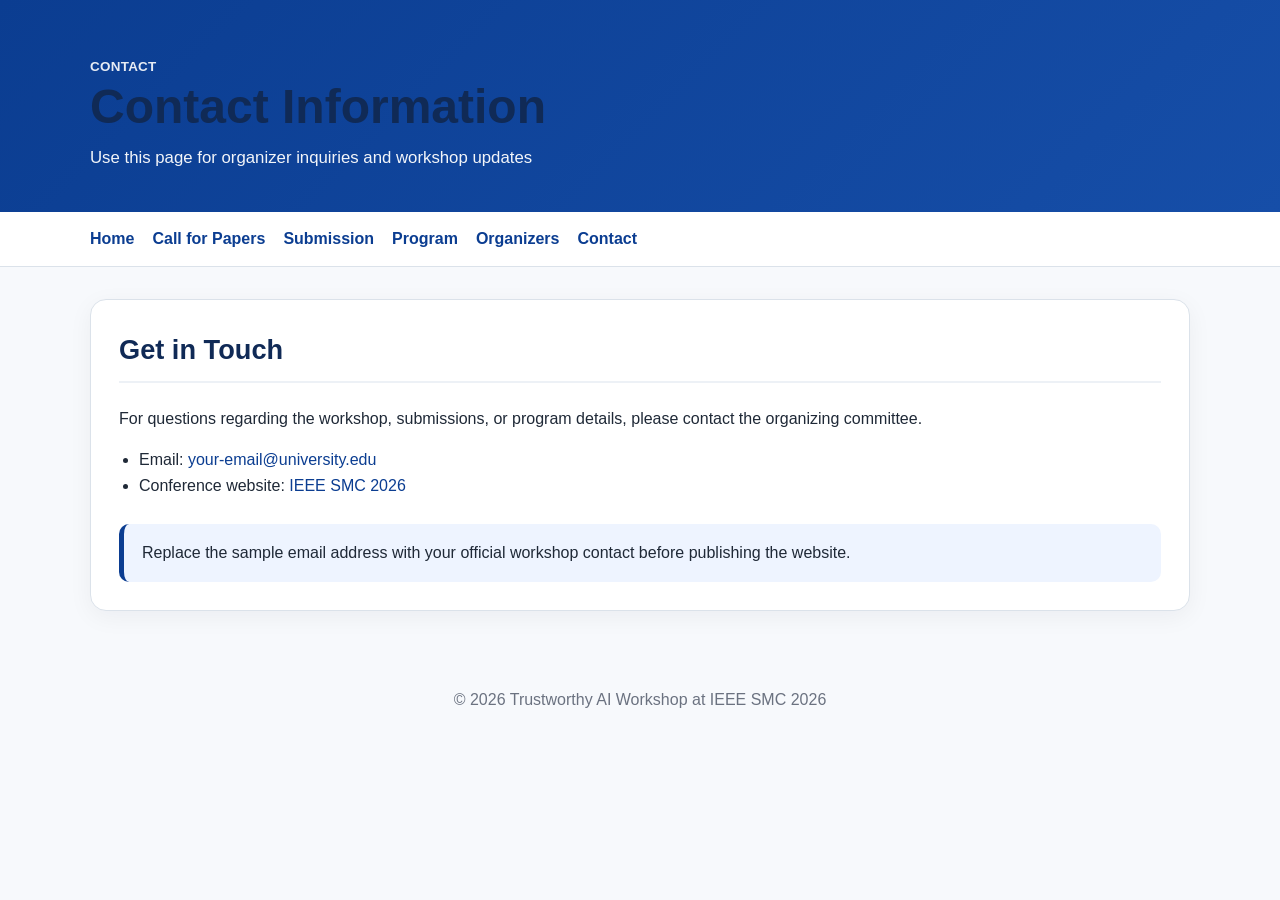
==== contact.html @ cf58e350 "Add files via upload" ====
<!DOCTYPE html>
<html lang="en">
<head>
  <meta charset="UTF-8">
  <meta name="viewport" content="width=device-width, initial-scale=1.0">
  <title>Contact | Trustworthy AI Workshop</title>
  <link rel="stylesheet" href="styles.css">
</head>
<body>
  <header class="site-header">
    <div class="wrap">
      <div class="tagline">Contact</div>
      <h1 class="site-title">Contact Information</h1>
      <p class="site-subtitle">Use this page for organizer inquiries and workshop updates</p>
    </div>
  </header>
  <nav class="topnav">
    <div class="wrap">
      <a href="index.html">Home</a>
      <a href="cfp.html">Call for Papers</a>
      <a href="submission.html">Submission</a>
      <a href="program.html">Program</a>
      <a href="organizers.html">Organizers</a>
      <a href="contact.html">Contact</a>
    </div>
  </nav>
  <main>
    <div class="wrap">
      <section class="page-card">
        <h2>Get in Touch</h2>
        <p>For questions regarding the workshop, submissions, or program details, please contact the organizing committee.</p>
        <ul class="clean-list">
          <li>Email: <a href="mailto:your-email@university.edu">your-email@university.edu</a></li>
          <li>Conference website: <a href="https://www.ieeesmc2026.org/" target="_blank" rel="noopener">IEEE SMC 2026</a></li>
        </ul>
        <div class="info-box section-spacer">
          Replace the sample email address with your official workshop contact before publishing the website.
        </div>
      </section>
    </div>
  </main>
  <footer class="footer"><div class="wrap">© 2026 Trustworthy AI Workshop at IEEE SMC 2026</div></footer>
</body>
</html>
---- styles.css ----
:root {
  --primary: #0b3d91;
  --primary-dark: #082c69;
  --accent: #eef4ff;
  --text: #1f2937;
  --muted: #6b7280;
  --border: #dbe2ea;
  --bg: #f7f9fc;
  --white: #ffffff;
}

* { box-sizing: border-box; }
html { scroll-behavior: smooth; }
body {
  margin: 0;
  font-family: Arial, Helvetica, sans-serif;
  color: var(--text);
  background: var(--bg);
  line-height: 1.6;
}

a { color: var(--primary); text-decoration: none; }
a:hover { text-decoration: underline; }

.site-header {
  background: linear-gradient(135deg, var(--primary) 0%, #164ea8 100%);
  color: var(--white);
  padding: 56px 20px 40px;
}

.wrap {
  width: min(1100px, calc(100% - 32px));
  margin: 0 auto;
}

.site-title {
  margin: 0 0 10px;
  font-size: clamp(2rem, 4vw, 3rem);
  line-height: 1.2;
}

.site-subtitle {
  margin: 0;
  font-size: 1.05rem;
  opacity: 0.95;
}

.topnav {
  background: var(--white);
  border-bottom: 1px solid var(--border);
  position: sticky;
  top: 0;
  z-index: 10;
}

.topnav .wrap {
  display: flex;
  flex-wrap: wrap;
  gap: 10px 18px;
  align-items: center;
  padding: 14px 0;
}

.topnav a {
  font-weight: 600;
}

main { padding: 32px 0 48px; }

.page-card {
  background: var(--white);
  border: 1px solid var(--border);
  border-radius: 16px;
  padding: 28px;
  box-shadow: 0 6px 24px rgba(15, 23, 42, 0.05);
}

.hero-grid,
.two-col {
  display: grid;
  grid-template-columns: 2fr 1fr;
  gap: 24px;
}

h1, h2, h3 { color: #102a56; }
h2 {
  margin-top: 0;
  font-size: 1.7rem;
  border-bottom: 2px solid #edf1f6;
  padding-bottom: 10px;
}

h3 { margin-bottom: 8px; }

.muted { color: var(--muted); }

.info-box {
  background: var(--accent);
  border-left: 5px solid var(--primary);
  border-radius: 10px;
  padding: 16px 18px;
}

.button-row {
  display: flex;
  flex-wrap: wrap;
  gap: 12px;
  margin-top: 18px;
}

.btn {
  display: inline-block;
  padding: 11px 18px;
  border-radius: 8px;
  font-weight: 700;
  border: 1px solid transparent;
}

.btn-primary {
  background: var(--primary);
  color: var(--white);
}
.btn-primary:hover { background: var(--primary-dark); text-decoration: none; }

.btn-secondary {
  background: var(--white);
  border-color: var(--primary);
  color: var(--primary);
}
.btn-secondary:hover { background: #f2f6ff; text-decoration: none; }

.date-table {
  width: 100%;
  border-collapse: collapse;
  margin-top: 8px;
}
.date-table th,
.date-table td {
  border-bottom: 1px solid var(--border);
  text-align: left;
  padding: 10px 8px;
}
.date-table th { color: #0f2e6e; }

.topic-list, .clean-list {
  padding-left: 20px;
}

.section-spacer { margin-top: 26px; }

.footer {
  padding: 28px 0 40px;
  color: var(--muted);
  text-align: center;
}

.person {
  padding: 14px 0;
  border-bottom: 1px solid var(--border);
}
.person:last-child { border-bottom: 0; }

.tagline {
  font-weight: 700;
  letter-spacing: 0.02em;
  text-transform: uppercase;
  font-size: 0.84rem;
  opacity: 0.9;
}

@media (max-width: 800px) {
  .hero-grid, .two-col {
    grid-template-columns: 1fr;
  }
  .page-card { padding: 22px; }
}
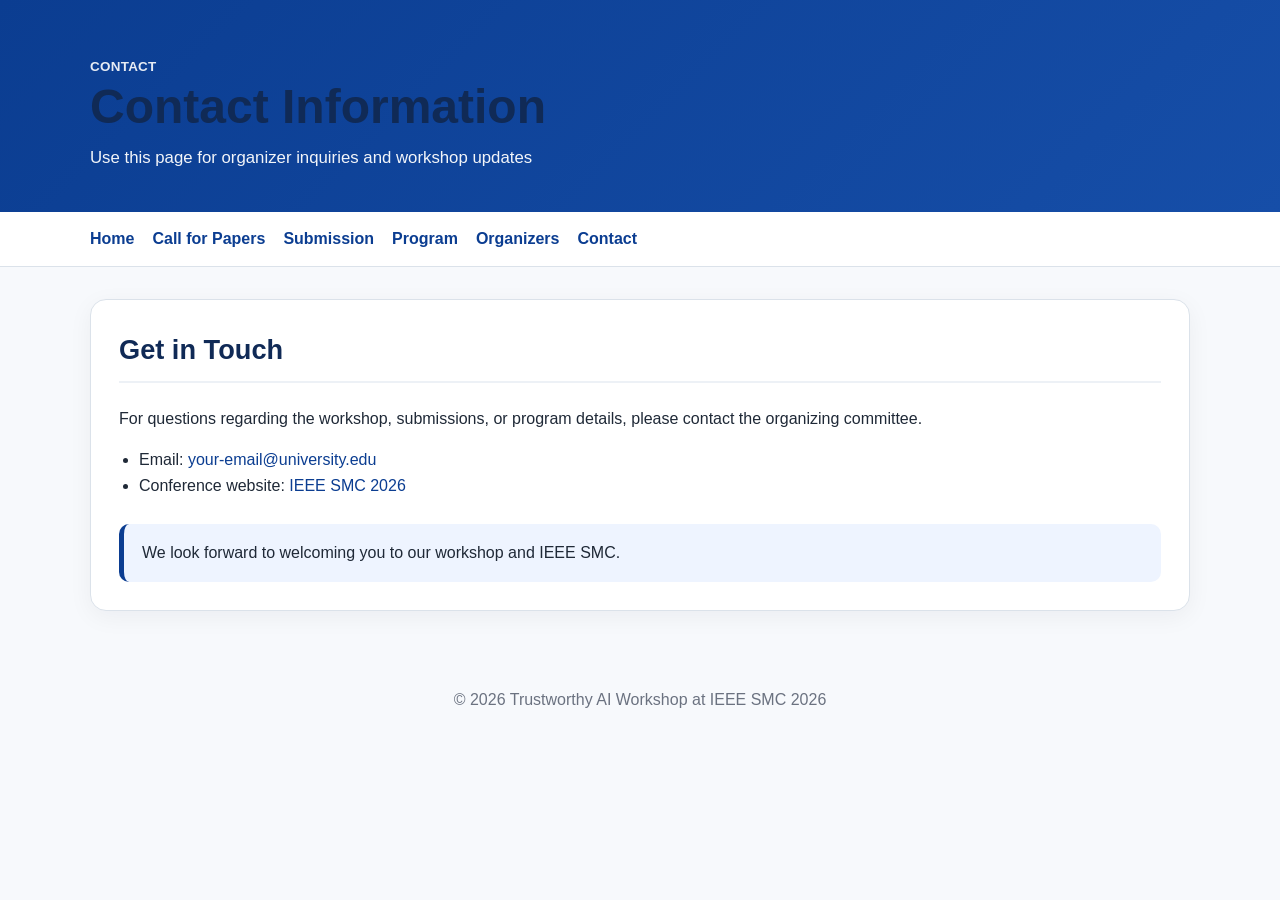
==== commit 32757fe0: "Update contact.html" ====
--- a/contact.html
+++ b/contact.html
@@ -30,11 +30,11 @@
         <h2>Get in Touch</h2>
         <p>For questions regarding the workshop, submissions, or program details, please contact the organizing committee.</p>
         <ul class="clean-list">
-          <li>Email: <a href="mailto:your-email@university.edu">your-email@university.edu</a></li>
+          <li>Email: <a href="mailto:shruti.kshirsagar@wichita.edu">your-email@university.edu</a></li>
           <li>Conference website: <a href="https://www.ieeesmc2026.org/" target="_blank" rel="noopener">IEEE SMC 2026</a></li>
         </ul>
         <div class="info-box section-spacer">
-          Replace the sample email address with your official workshop contact before publishing the website.
+          We look forward to welcoming you to our workshop and IEEE SMC.
         </div>
       </section>
     </div>
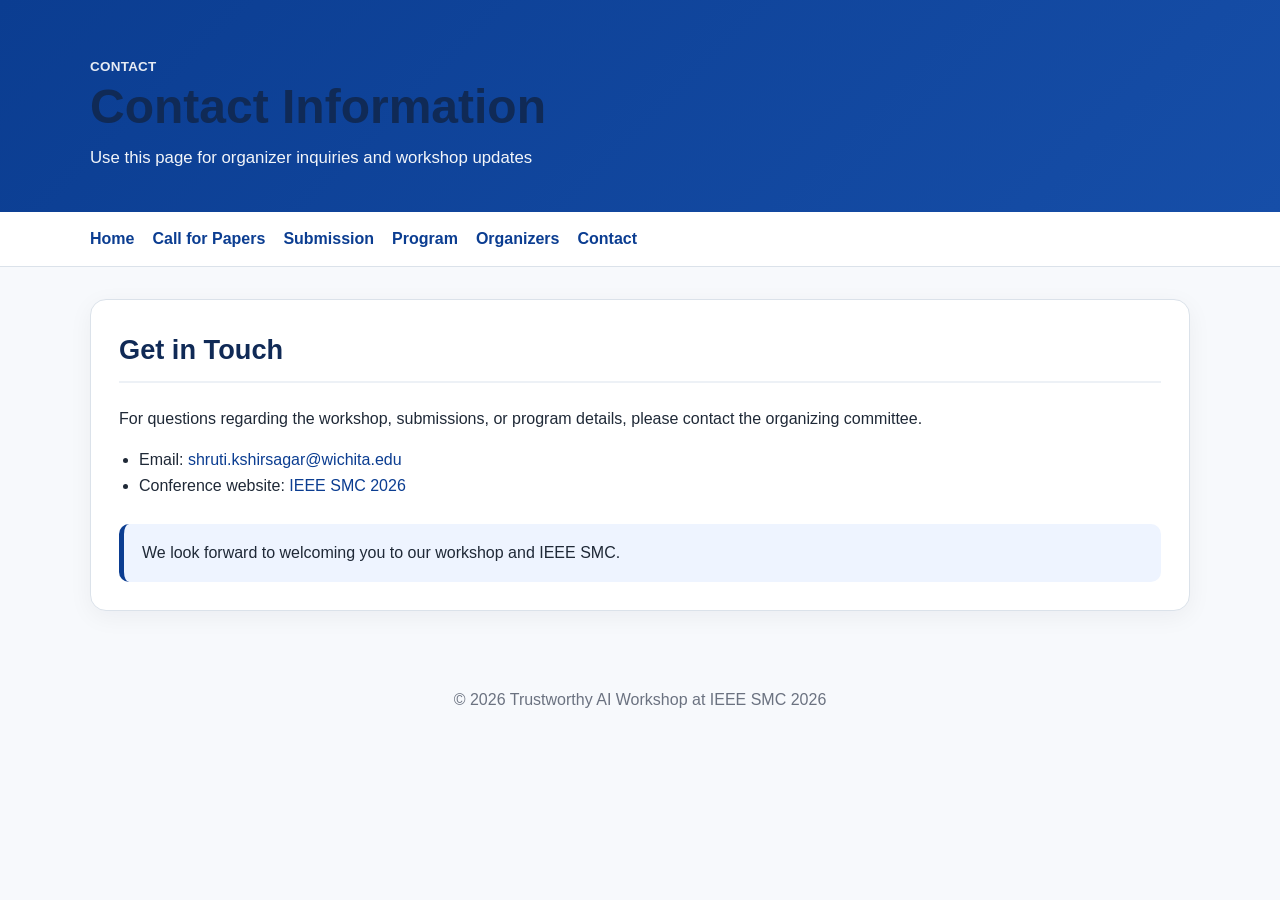
==== commit 0d8f62ee: "Update contact.html" ====
--- a/contact.html
+++ b/contact.html
@@ -30,7 +30,7 @@
         <h2>Get in Touch</h2>
         <p>For questions regarding the workshop, submissions, or program details, please contact the organizing committee.</p>
         <ul class="clean-list">
-          <li>Email: <a href="mailto:shruti.kshirsagar@wichita.edu">your-email@university.edu</a></li>
+          <li>Email: <a href="mailto:shruti.kshirsagar@wichita.edu">shruti.kshirsagar@wichita.edu</a></li>
           <li>Conference website: <a href="https://www.ieeesmc2026.org/" target="_blank" rel="noopener">IEEE SMC 2026</a></li>
         </ul>
         <div class="info-box section-spacer">
